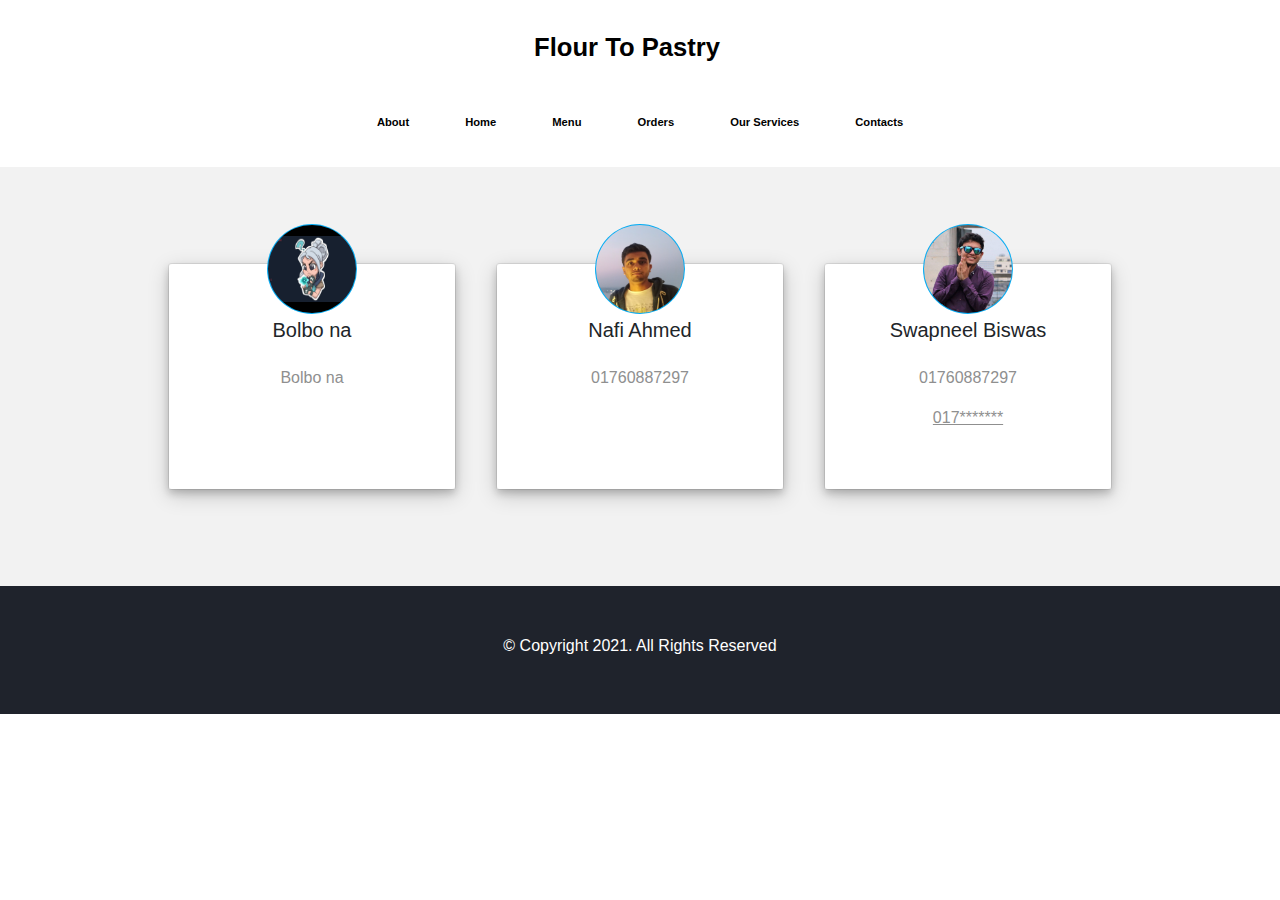
==== About.html @ 7f3519fc "Startup" ====
<!DOCTYPE html>
<html>
    
    <title>Flour To Pastry</title>

    <head>
        <!-- Required meta tags -->
        <meta charset="utf-8">
        <meta name="viewport" content="width=device-width, initial-scale=1">

        <!-- Bootstrap CSS -->
        <link href="css/bootstrap.min.css" rel="stylesheet" />
        <link rel="stylesheet" href="css/style.css" />
    </head>
    <body>
   
        <nav class="navbar navbar-expand-lg navbar-light bg-light">
            <div class="container-fluid">
                <a class="navbar-brand pageHeading" href="Home.html">Flour To Pastry</a>
            <button class="navbar-toggler" type="button" data-toggle="collapse" data-target="#navbarSupportedContent" aria-controls="navbarSupportedContent" aria-expanded="false" aria-label="Toggle navigation">
              <span class="navbar-toggler-icon"></span>
            </button>

            <div class="collapse navbar-collapse" id="navbarSupportedContent">
              <ul class="navbar-nav mr-auto">
                <li class="nav-item">
                    <a class="nav-link" href="About.html">About</a>
                  </li>
                  <li class="nav-item"> 
                    <a class="nav-link" href="Home.html">Home </a>
                  </li>
                  <li class="nav-item">
                      <a class="nav-link" href="Menu.html">Menu</a>
                  </li>
  
                  <li class="nav-item">
                      <a class="nav-link" href="Orders.html">Orders</a>
                  </li>
                  <li class="nav-item">
                      <a class="nav-link" href="Services.html">Our Services</a>
                  </li>
  
                  <li class="nav-item">
                    <a class="nav-link" href="Contacts.html">Contacts</a>
                  </li>

              </ul>
            </div>
            </div>
          </nav>
          <div  class="service_container">
            <div class="row">
              <div class="col-md-4">
                <div class="card" style="width: 18rem">
                  <div class="card-body">
                    <img class="cardCircle" src="images/Incognito.png" alt="icon1" />
                    <h5 class="card-title">Bolbo na</h5>
                    <p class="card-text">
                      Bolbo na 
                    </p>
                  </div>
                </div>
              </div>
        
              <div class="col-md-4">
                <div class="card" style="width: 18rem">
                  <div class="card-body">
                    <img class="cardCircle" src="images/Nafi.jpg" alt="icon1" />
                    <h5 class="card-title">Nafi Ahmed</h5>
                    <p class="card-text" href="">
                      01760887297
                    </p>
                  </div>
                </div>
              </div>
        
              <div class="col-md-4">
                <div class="card" style="width: 18rem">
                  <div class="card-body">
                    <img class="cardCircle" src="images/Swap.jpg" alt="icon1" />
                    <h5 class="card-title">Swapneel Biswas</h5>
                    <p class="card-text" href="">
                        01760887297
                      </p>
                      <a class="card-text" href="">017*******</a>
                  </div>
                </div>
              </div>
            </div>
          </div>
          <footer>
            <p>&copy; Copyright 2021. All Rights Reserved</p>
          </footer>
        
          <script src="js/bootstrap.bundle.min.js"></script>
            </body>
        </html>
---- css/style.css ----
body{
    background-color: #ffffff;
    font-family: 'Segoe UI symbol', Tahoma, Geneva, Verdana, sans-serif;
}
.navbar {
  background-color: white !important;
}
.nav-link {
  font-weight: bold;
  font-size: .7rem;
  color: black !important;
}
.nav-item {
  padding: 20px;
  text-align: center;
}
.nav-link:hover {
  color: rgb(0, 102, 255) !important;
}

@media screen and (min-width: 992px) {
  .container-fluid {
    flex-direction: column;
  }
}
.pageHeading {
  padding-left: 30px;
  padding: 20px;
  font-weight: bold;
  font-size: 1.6rem;
  color: black !important;
}

.picBanner{
    height: 500px;
    width: 100%;
}
.slider {
    position: relative;
    text-align: center;
    color: white;
  }
  .carousel-item {
    max-height: 450px;
  }
  .carousel-caption {
    margin-bottom: 11%;
  }
  .carousel-caption > h1 {
    font-size: 4rem;
  }
  .carousel-caption > h3 {
    font-size: 2rem;
  }
  
  .contact_container {
    margin-left: 0;
    margin-right: 0;
    background-color: rgba(15,15,15,255);
    display: flex;
    justify-content: center;
  }
  
  .contact > a {
    text-decoration: none;
    color: white;
    font-size: 1.2rem;
    text-align: center;
  }
  .contact > p {
    text-transform: uppercase;
    color: rgba(121,165,182,255);
    font-weight: 500;
    text-align: center;
    font-size: 1rem;
  }
  .contact_container .col-md-4 {
    width: auto;
    margin-top: 3rem;
    margin-bottom: 3rem;
    margin-left: 40px;
    margin-right: 40px;
    padding-left: 20px;
    padding-right: 20px;
  }
  .service_container .col-md-4 {
    width: auto;
    margin-top: 3rem;
    margin-bottom: 3rem;
    margin-left: auto;
    margin-right: auto;
    padding-left: 20px;
    padding-right: 20px;
  }
  .cardCircle {
    width: 90px;
    height: 90px;
    border-radius: 50%;
    background: #06acf3;
    position: absolute;
    top: -2.5rem;
    left: 50%;
    transform: translateX(-50%);
    padding: 1px;
  }
  
  .service_container {
    background-color: #f2f2f2;
    padding-top: 3rem;
    padding-bottom: 3rem;
    margin-left: 0;
    margin-right: 0;
    display: flex;
    justify-content: center;
  }
  
  .service_container .card-body {
    min-height: 225px;
    position: relative;
    padding: 30px 15px 15px 15px;
    text-align: center;
    box-shadow: 0 4px 8px 0 rgb(0 0 0 / 20%), 0 6px 20px 0 rgb(0 0 0 / 19%);
  }
  .service_container .card-title {
    margin-top: 1.5rem;
    margin-bottom: 1.5rem;
  }
  .service_container .card-text {
    max-width: 200px;
    color: #8f8f8f;
    text-align: center;
    margin-left: auto;
    margin-right: auto;
  }
  .aboutus_container {
    padding: 0 8rem 3rem 8rem;
    background-color: #55bce7;
    display: flex;
    justify-content: center;
  }
  .aboutus_container .col-md-4 {
    width: auto;
    margin-top: 3rem;
    margin-left: auto;
    margin-right: auto;
  }
  .aboutus_container .card {
    width: 18rem;
    text-align: center;
    background-color: transparent;
    border-color: #e4ffff;
    border-width: 3px;
  }
  .aboutus_container .card-title {
    margin-top: 1rem;
    margin-bottom: 0.9rem;
    font-size: 1.3rem;
    font-weight: 800;
    color: white;
  }
  .aboutus_container .card-text {
    max-width: 20rem;
    text-align: center;
    margin-left: auto;
    margin-right: auto;
    font-size: 1rem;
    color: white;
  }
  .aboutus_container img {
    width: 100%;
  }
  .aboutus_container .card-body {
    min-height: 16.4rem;
    padding: 30px 15px 15px 15px;
  }
  
  .our_text {
    margin-top: 5rem;
    color: #7a7a7a;
    text-align: center;
    font-size: 1rem;
    font-weight: 500;
    margin-bottom: 0;
    padding-bottom: 0;
  }
  .blog_post_heading {
    margin: 0;
    padding: 0;
    font-size: 2rem;
    text-align: center;
    font-weight: 700;
    font-family: sans-serif;
  }
  .blog_post_container {
    padding: 0 5rem 3rem 5rem;
    margin-left: 0;
    margin-right: 0;
    display: flex;
    justify-content: center;
  }
  .blog_post_container .col-md-4{
    margin-top: 3rem;
    margin-bottom: 3rem;
    padding-left: 20px;
    padding-right: 20px;
  }
  .blog_post_container .card{
    min-width: 19rem;
  }
  .blog_post_container .card-body {
    min-height: 225px;
    padding: 30px 15px 15px 15px;
    box-shadow: 0 4px 8px 0 rgb(0 0 0 / 20%), 0 6px 20px 0 rgb(0 0 0 / 19%);
  }
  .blog_post_container .card-title {
    padding: 15px 0 7px 0;
    text-align: center;
  }
  .blog_post_container .card-text {
    margin-bottom: 3rem;
    text-align: center;
    color: #9d9d9d;
  }
  .blog_post_card_icon{
    width: 20px;
    height: 20px;
  }
  .icon_container{
    display: flex;
    flex-direction: column;
    justify-content: center;
  }
  .icon_container p{
    margin-top: 4px;
    margin-bottom: 4px;
  }
  .blog_post_container .col-sm{
    padding: 0;
    text-align: center;
    font-size: 0.8rem;
  }
  footer {
    padding: 3rem 0 2.5rem 0;
    background-color: #1f232c;
  }
  footer p {
    color: white;
    text-align: center;
  }
  .black {
    
    float: left;
    
  }
  .nav-item {
    text-align: center;
  }

  .pageHeading {
    padding-left: 10px;
    font-weight: bold;
    font-size: 1.6rem;
    color: black !important;
  }
  .headText{
    text-size-adjust: 25;
  }
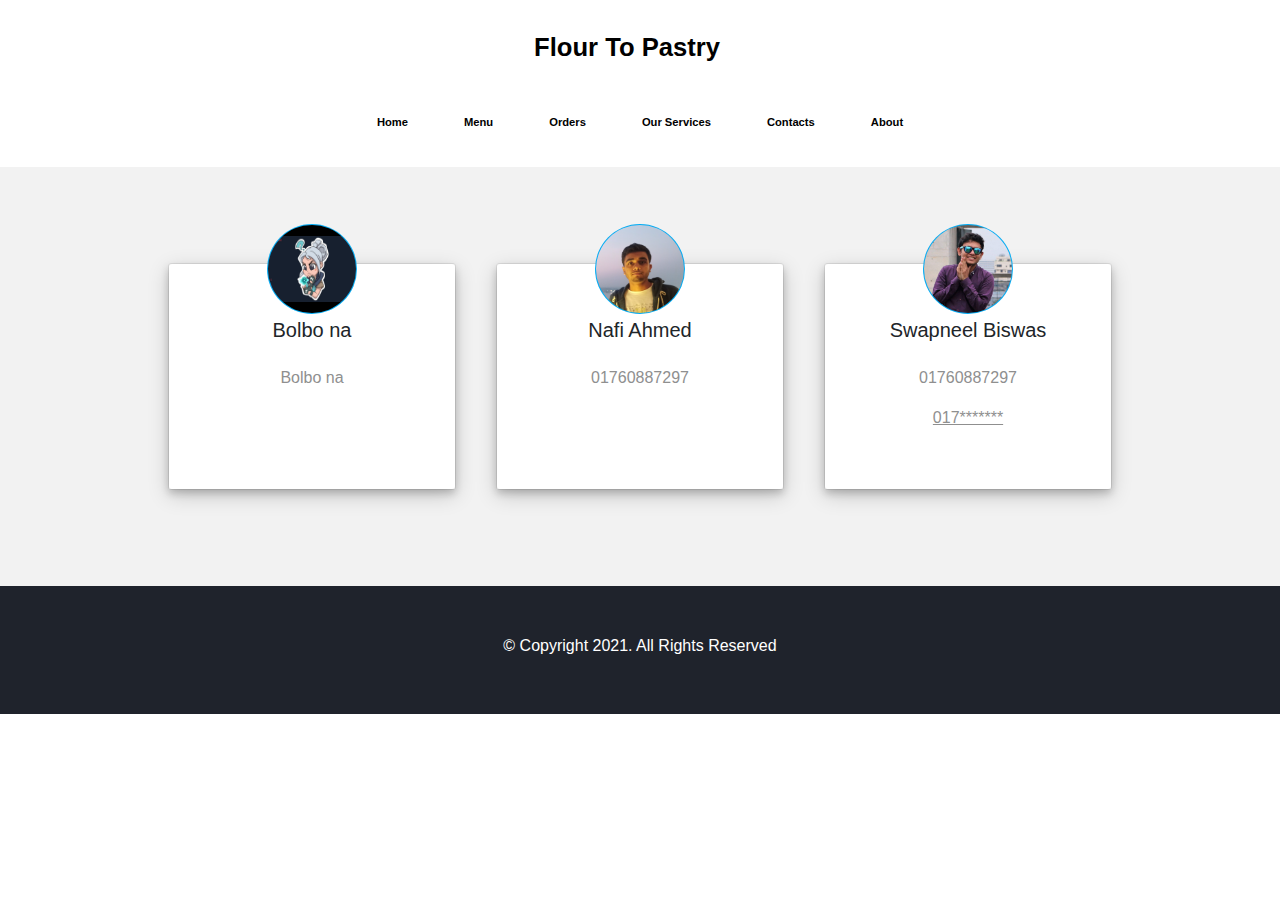
==== commit 8c2e76d5: "testing video" ====
--- a/About.html
+++ b/About.html
@@ -23,26 +23,27 @@
 
             <div class="collapse navbar-collapse" id="navbarSupportedContent">
               <ul class="navbar-nav mr-auto">
+                <li class="nav-item"> 
+                  <a class="nav-link" href="Home.html">Home </a>
+                </li>
                 <li class="nav-item">
-                    <a class="nav-link" href="About.html">About</a>
-                  </li>
-                  <li class="nav-item"> 
-                    <a class="nav-link" href="Home.html">Home </a>
-                  </li>
-                  <li class="nav-item">
-                      <a class="nav-link" href="Menu.html">Menu</a>
-                  </li>
-  
-                  <li class="nav-item">
-                      <a class="nav-link" href="Orders.html">Orders</a>
-                  </li>
-                  <li class="nav-item">
-                      <a class="nav-link" href="Services.html">Our Services</a>
-                  </li>
-  
-                  <li class="nav-item">
-                    <a class="nav-link" href="Contacts.html">Contacts</a>
-                  </li>
+                    <a class="nav-link" href="Menu.html">Menu</a>
+                </li>
+
+                <li class="nav-item">
+                    <a class="nav-link" href="Orders.html">Orders</a>
+                </li>
+                <li class="nav-item">
+                    <a class="nav-link" href="Services.html">Our Services</a>
+                </li>
+
+                <li class="nav-item">
+                  <a class="nav-link" href="Contacts.html">Contacts</a>
+                </li>
+
+                <li class="nav-item">
+                  <a class="nav-link" href="About.html">About</a>
+                </li>
 
               </ul>
             </div>
@@ -81,8 +82,8 @@
                     <h5 class="card-title">Swapneel Biswas</h5>
                     <p class="card-text" href="">
                         01760887297
-                      </p>
-                      <a class="card-text" href="">017*******</a>
+                    </p>
+                    <a class="card-text" href="tel:+8801760887297">017*******</a>
                   </div>
                 </div>
               </div>
--- a/css/style.css
+++ b/css/style.css
@@ -31,17 +31,14 @@
   color: black !important;
 }
 
-.picBanner{
-    height: 500px;
-    width: 100%;
-}
+
 .slider {
     position: relative;
     text-align: center;
     color: white;
   }
   .carousel-item {
-    max-height: 450px;
+    max-height: auto;
   }
   .carousel-caption {
     margin-bottom: 11%;
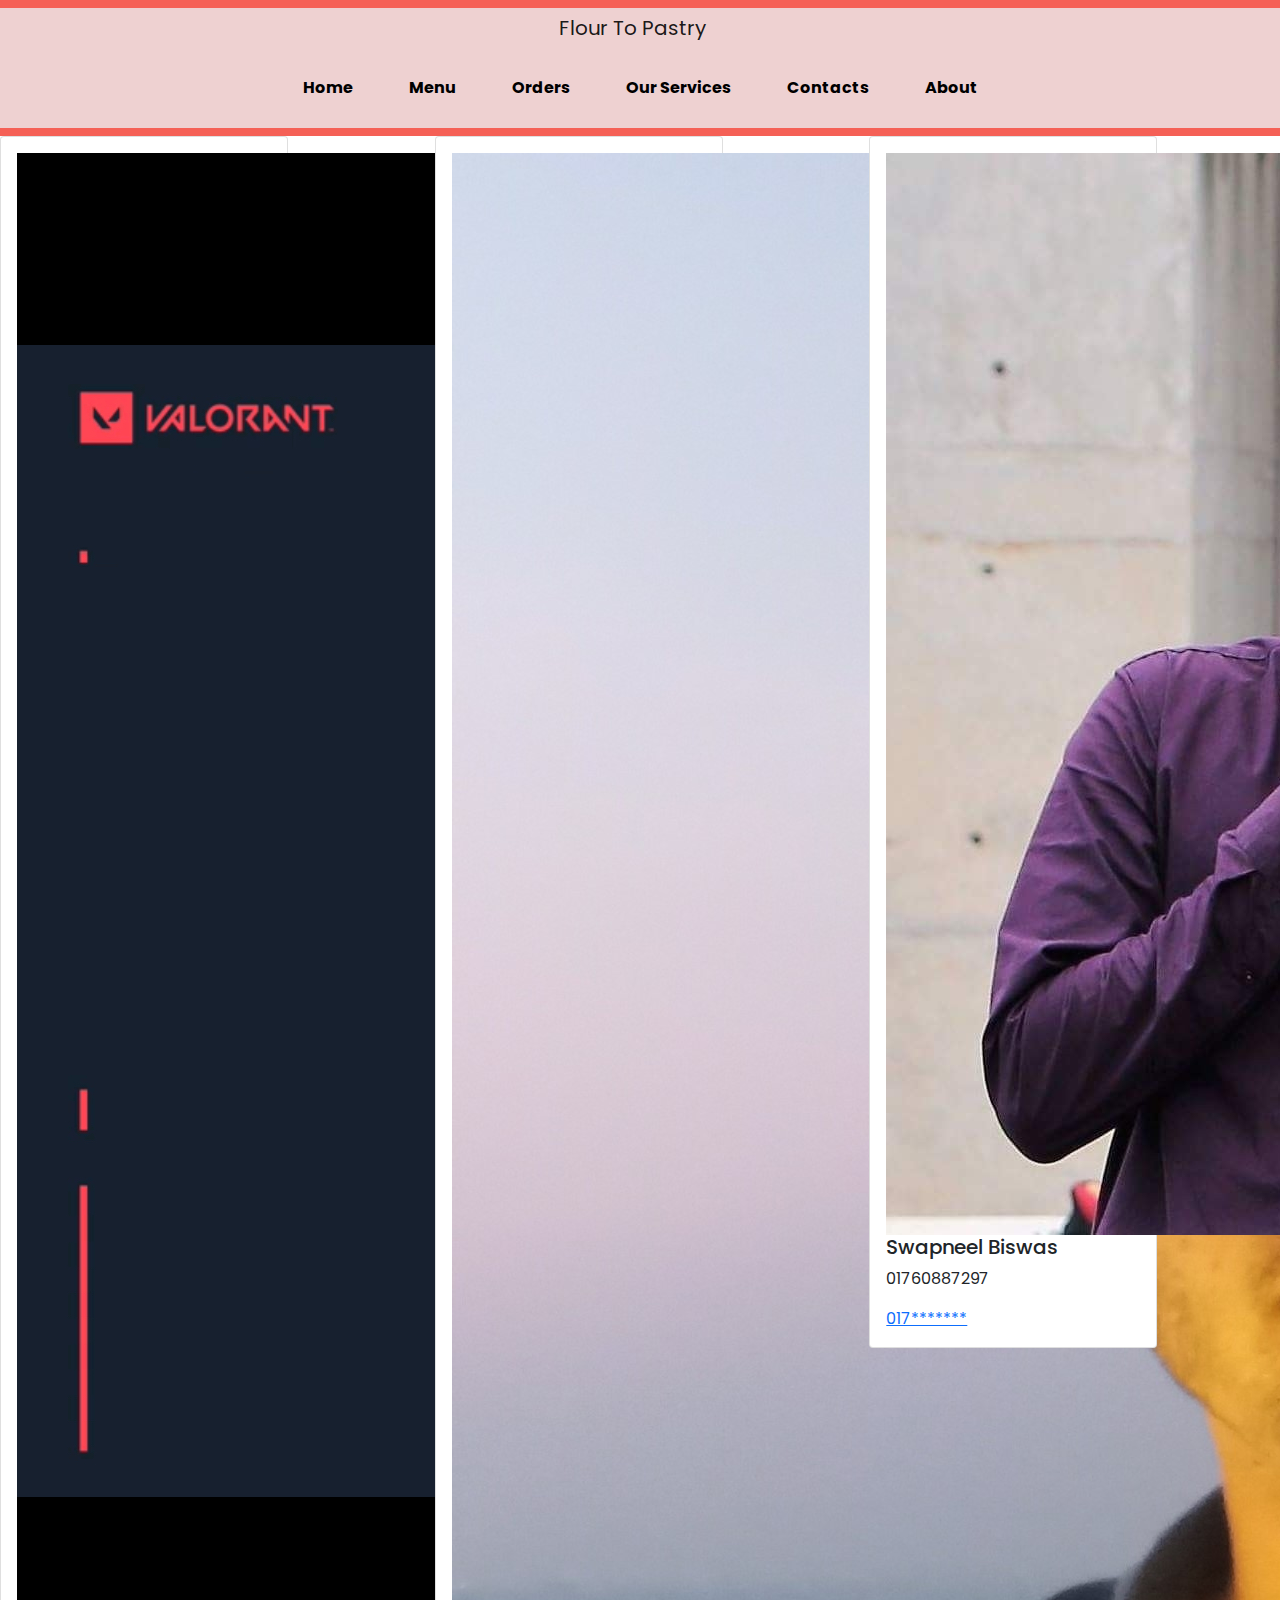
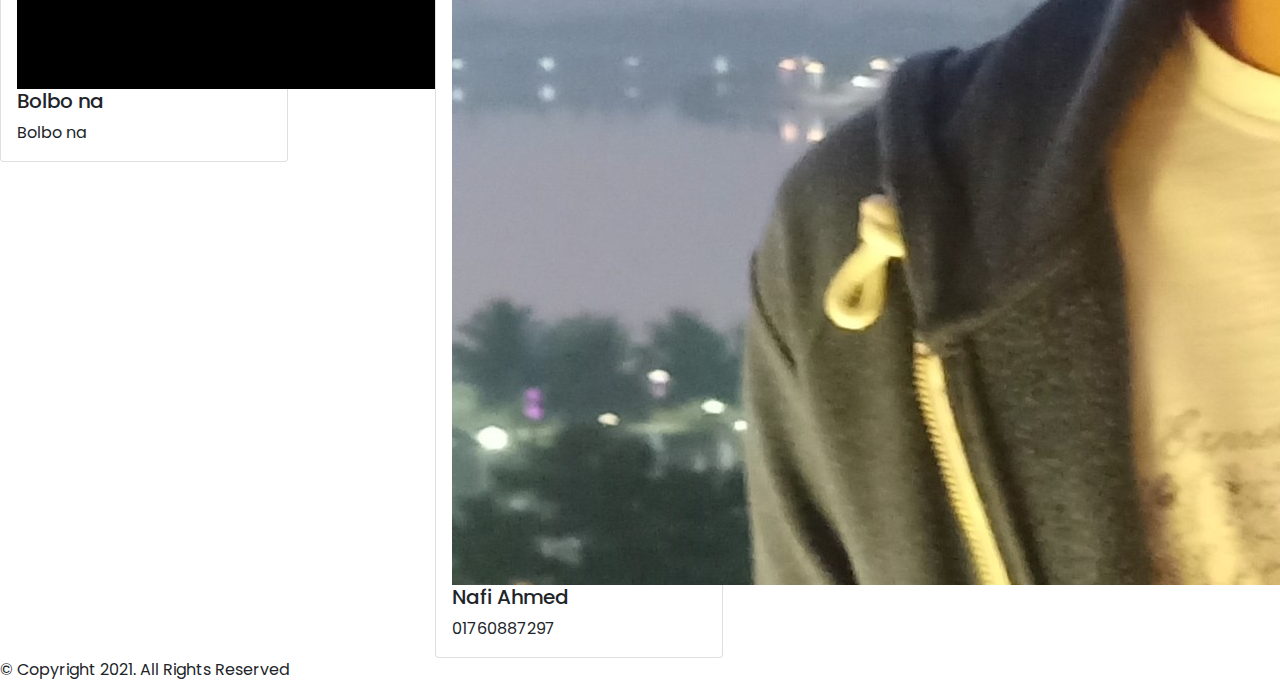
==== commit dada0644: "Halka edit" ====
--- a/About.html
+++ b/About.html
@@ -14,16 +14,16 @@
     </head>
     <body>
    
-        <nav class="navbar navbar-expand-lg navbar-light bg-light">
-            <div class="container-fluid">
-                <a class="navbar-brand pageHeading" href="Home.html">Flour To Pastry</a>
-            <button class="navbar-toggler" type="button" data-toggle="collapse" data-target="#navbarSupportedContent" aria-controls="navbarSupportedContent" aria-expanded="false" aria-label="Toggle navigation">
-              <span class="navbar-toggler-icon"></span>
-            </button>
+      <nav class="navbar navbar-expand-lg navbar-light bg-light">
+        <div class="container-fluid">
+            <a class="navbar-brand pageHeading" href="Home.html">Flour To Pastry</a>
+        <button class="navbar-toggler" type="button" data-toggle="collapse" data-target="#navbarSupportedContent" aria-controls="navbarSupportedContent" aria-expanded="false" aria-label="Toggle navigation">
+          <span class="navbar-toggler-icon"></span>
+        </button>
 
-            <div class="collapse navbar-collapse" id="navbarSupportedContent">
-              <ul class="navbar-nav mr-auto">
-                <li class="nav-item"> 
+        <div class="collapse navbar-collapse" id="navbarSupportedContent">
+          <ul class="navbar-nav me-auto mb-2 mb-lg-0"> 
+             <li class="nav-item"> 
                   <a class="nav-link" href="Home.html">Home </a>
                 </li>
                 <li class="nav-item">
--- a/css/style.css
+++ b/css/style.css
@@ -1,264 +1,300 @@
-body{
-    background-color: #ffffff;
-    font-family: 'Segoe UI symbol', Tahoma, Geneva, Verdana, sans-serif;
-}
+@import url('https://fonts.googleapis.com/css?family=Poppins:200,300,400,500,600,700,800,900&display=swap');
+*
+
+{
+  margin:0;
+  padding: 0;
+  box-sizing: border-box;
+  font-family: 'Poppins', sans-serif;
+}
+html {
+    scroll-behavior: smooth;
+  }
+section
+{
+    position: relative;
+    width: 100%;
+    min-height: 100vh;
+    padding: 100px;
+    display: flex;
+    justify-content: space-between;
+    align-items: center;
+    background: #fff;
+}
+header
+{
+    position: absolute;
+    top: 0;
+    left: 0;
+    width: 100%;
+    padding: 20px 100px;
+    display: flex;
+    justify-content: space-between;
+    align-items: center;
+}
+header .logo
+{
+    position: relative;
+    max-width: 80px;
+}
+header ul
+{
+    position: relative;
+    display: flex;
+}
+header ul li
+{
+    list-style: none;
+}
+header ul li a
+{
+    display: inline-block;
+    color: #333;
+    font-weight: 400;
+    margin-left: 40px;
+    text-decoration: none;
+}
+.content
+{
+    position: relative;
+    width: 100%;
+    display: flex;
+    justify-content: space-between;
+    align-items: center;
+}
+.content .textBox
+{
+    position: relative;
+    max-width: 600px;
+}
+.content .textBox h2
+{
+    color: #333;
+    font-size: 4em;
+    line-height: 1.4em;
+    font-weight: 500;
+}
+.content .textBox h2 span
+{
+    color: #bd2f47;
+    font-size: 1.2em;
+    font-family: 900;
+}
+.content .textBox p
+{
+    color: #333;
+}
+.content .textBox a
+{
+    display: inline-block;
+    margin-top: 20px;
+    padding: 8px 20px;
+    background: #bd2f47;
+    color: #fff;
+    border-radius: 40px;
+    font-weight: 500;
+    letter-spacing: 1px;
+    text-decoration: none; 
+}
+.content .imgBox
+{
+    width: 600px;
+    display: flex;
+    justify-content: flex-end;
+    padding-right: 50px;
+    margin-top: 50px;
+}
+.content .imgBox img
+{
+    max-width: 340px;
+}
+.thumb
+{
+    position: absolute;
+    left:50%;
+    bottom: 20px;
+    transform: translateX(-50%);
+    display: flex;
+}
+.thumb li
+{
+    list-style: none;
+    display: inline-block;
+    margin: 0 20px;
+    cursor: pointer;
+}
+.thumb li:hover
+{
+    transform: translateY(-15px);
+}
+.thumb li img
+{
+    max-width: 60px;
+}
+.sci
+{
+    position: absolute;
+    top: 50%;
+    right: 30px;
+    transform: translateY(-50%);
+    display: flex;
+    justify-content: center;
+    align-items: center;
+    flex-direction: column;
+}
+.sci li
+{
+    list-style: none;
+}
+.sci li a
+{
+    display: inline-block;
+    margin: 5px 0;
+    transform: scale(0.6);
+    filter: invert(1);
+}
+.circle
+{
+    position: absolute;
+    top: 0;
+    left: 0;
+    width: 100%;
+    height: 100%;
+    background: #eb7495;
+    clip-path: circle(600px at right 800px);
+}
+@media (max-width: 991px)
+{
+    header
+    {
+        padding: 20px;
+    }
+    header .logo
+    {
+        max-width: 60px;
+    }
+    .toggle
+    {
+        position: relative;
+        width: 30px;
+        height: 30px;
+        cursor: pointer;
+        background: url(menu.png);
+        background-size: 30px;
+        background-position: center;
+        background-repeat: no-repeat;
+        filter: invert(1);
+        z-index: 11;
+    }
+    .toggle.active
+    {
+        position: fixed;
+        right: 20px;
+        background: url(close.png);
+        background-size: 25px;
+        background-position: center;
+        background-repeat: no-repeat;
+        filter: invert(1);
+    }
+    header ul.navigation.active
+    {
+       position: fixed;
+       top: 0;
+       left: 0;
+       width: 100%;
+       height: 100%;
+       display: flex;
+       justify-content: center;
+       align-items: center;
+       flex-direction: column;
+       background: #fff;
+       z-index: 10; 
+    }
+    header ul li a 
+    {
+       font-size: 1.5em; 
+       margin: 5px 0;
+    }
+    header ul 
+    {
+        display: none;
+    }
+    section
+    {
+        padding: 20px 20px 120px;
+    }
+    .content
+    {
+      flex-direction: column;
+      margin-top: 100px;  
+    }
+    .content .textBox h2 
+    {
+        font-size: 2.5em;
+        margin-bottom: 15px;
+    }
+    .content .textBox
+    {
+        max-width: 100%;
+    }
+    .content .imgBox
+    {
+        max-width: 100%;
+        justify-content: center;
+    }
+    .content .imgBox img 
+    {
+        max-width: 300px;
+    }
+    .thumb li img 
+    {
+        max-width: 40px;
+    }
+    .circle
+    {
+        clip-path: circle(400px at center bottom);
+    }
+    .sci
+    {
+        background: #eb7495;
+        right: 0;
+        width: 50px;
+        border-top-left-radius: 5px;
+        border-bottom-left-radius: 5px;
+    }
+}
+.container-fluid {
+    background-color: rgb(238, 209, 209);
+  }
 .navbar {
-  background-color: white !important;
-}
-.nav-link {
-  font-weight: bold;
-  font-size: .7rem;
-  color: black !important;
-}
-.nav-item {
-  padding: 20px;
-  text-align: center;
-}
-.nav-link:hover {
-  color: rgb(0, 102, 255) !important;
-}
-
-@media screen and (min-width: 992px) {
-  .container-fluid {
-    flex-direction: column;
-  }
-}
-.pageHeading {
-  padding-left: 30px;
-  padding: 20px;
-  font-weight: bold;
-  font-size: 1.6rem;
-  color: black !important;
-}
-
-
-.slider {
-    position: relative;
+    background-color: #f56056 !important;
+  }
+  .nav-link{
+    font-weight: bold;
+    font-size: 1rem;
+    color: black !important;
+  }
+  .nav-item{
+    padding: 20px;
     text-align: center;
-    color: white;
-  }
-  .carousel-item {
-    max-height: auto;
-  }
-  .carousel-caption {
-    margin-bottom: 11%;
-  }
-  .carousel-caption > h1 {
-    font-size: 4rem;
-  }
-  .carousel-caption > h3 {
-    font-size: 2rem;
-  }
-  
-  .contact_container {
-    margin-left: 0;
-    margin-right: 0;
-    background-color: rgba(15,15,15,255);
-    display: flex;
-    justify-content: center;
-  }
-  
-  .contact > a {
-    text-decoration: none;
-    color: white;
-    font-size: 1.2rem;
-    text-align: center;
-  }
-  .contact > p {
-    text-transform: uppercase;
-    color: rgba(121,165,182,255);
-    font-weight: 500;
-    text-align: center;
-    font-size: 1rem;
-  }
-  .contact_container .col-md-4 {
-    width: auto;
-    margin-top: 3rem;
-    margin-bottom: 3rem;
-    margin-left: 40px;
-    margin-right: 40px;
-    padding-left: 20px;
-    padding-right: 20px;
-  }
-  .service_container .col-md-4 {
-    width: auto;
-    margin-top: 3rem;
-    margin-bottom: 3rem;
-    margin-left: auto;
-    margin-right: auto;
-    padding-left: 20px;
-    padding-right: 20px;
-  }
-  .cardCircle {
-    width: 90px;
-    height: 90px;
-    border-radius: 50%;
-    background: #06acf3;
-    position: absolute;
-    top: -2.5rem;
-    left: 50%;
-    transform: translateX(-50%);
-    padding: 1px;
-  }
-  
-  .service_container {
-    background-color: #f2f2f2;
-    padding-top: 3rem;
-    padding-bottom: 3rem;
-    margin-left: 0;
-    margin-right: 0;
-    display: flex;
-    justify-content: center;
-  }
-  
-  .service_container .card-body {
-    min-height: 225px;
-    position: relative;
-    padding: 30px 15px 15px 15px;
-    text-align: center;
-    box-shadow: 0 4px 8px 0 rgb(0 0 0 / 20%), 0 6px 20px 0 rgb(0 0 0 / 19%);
-  }
-  .service_container .card-title {
-    margin-top: 1.5rem;
-    margin-bottom: 1.5rem;
-  }
-  .service_container .card-text {
-    max-width: 200px;
-    color: #8f8f8f;
-    text-align: center;
-    margin-left: auto;
-    margin-right: auto;
-  }
-  .aboutus_container {
-    padding: 0 8rem 3rem 8rem;
-    background-color: #55bce7;
-    display: flex;
-    justify-content: center;
-  }
-  .aboutus_container .col-md-4 {
-    width: auto;
-    margin-top: 3rem;
-    margin-left: auto;
-    margin-right: auto;
-  }
-  .aboutus_container .card {
-    width: 18rem;
-    text-align: center;
-    background-color: transparent;
-    border-color: #e4ffff;
-    border-width: 3px;
-  }
-  .aboutus_container .card-title {
-    margin-top: 1rem;
-    margin-bottom: 0.9rem;
-    font-size: 1.3rem;
-    font-weight: 800;
-    color: white;
-  }
-  .aboutus_container .card-text {
-    max-width: 20rem;
-    text-align: center;
-    margin-left: auto;
-    margin-right: auto;
-    font-size: 1rem;
-    color: white;
-  }
-  .aboutus_container img {
-    width: 100%;
-  }
-  .aboutus_container .card-body {
-    min-height: 16.4rem;
-    padding: 30px 15px 15px 15px;
-  }
-  
-  .our_text {
-    margin-top: 5rem;
-    color: #7a7a7a;
-    text-align: center;
-    font-size: 1rem;
-    font-weight: 500;
-    margin-bottom: 0;
-    padding-bottom: 0;
-  }
-  .blog_post_heading {
-    margin: 0;
-    padding: 0;
-    font-size: 2rem;
-    text-align: center;
-    font-weight: 700;
-    font-family: sans-serif;
-  }
-  .blog_post_container {
-    padding: 0 5rem 3rem 5rem;
-    margin-left: 0;
-    margin-right: 0;
-    display: flex;
-    justify-content: center;
-  }
-  .blog_post_container .col-md-4{
-    margin-top: 3rem;
-    margin-bottom: 3rem;
-    padding-left: 20px;
-    padding-right: 20px;
-  }
-  .blog_post_container .card{
-    min-width: 19rem;
-  }
-  .blog_post_container .card-body {
-    min-height: 225px;
-    padding: 30px 15px 15px 15px;
-    box-shadow: 0 4px 8px 0 rgb(0 0 0 / 20%), 0 6px 20px 0 rgb(0 0 0 / 19%);
-  }
-  .blog_post_container .card-title {
-    padding: 15px 0 7px 0;
-    text-align: center;
-  }
-  .blog_post_container .card-text {
-    margin-bottom: 3rem;
-    text-align: center;
-    color: #9d9d9d;
-  }
-  .blog_post_card_icon{
-    width: 20px;
-    height: 20px;
-  }
-  .icon_container{
-    display: flex;
-    flex-direction: column;
-    justify-content: center;
-  }
-  .icon_container p{
-    margin-top: 4px;
-    margin-bottom: 4px;
-  }
-  .blog_post_container .col-sm{
-    padding: 0;
-    text-align: center;
-    font-size: 0.8rem;
-  }
-  footer {
-    padding: 3rem 0 2.5rem 0;
-    background-color: #1f232c;
-  }
-  footer p {
-    color: white;
-    text-align: center;
-  }
-  .black {
+  }
+  .nav-link:hover {
+    color: rgb(0, 102, 255) !important;
+  }
+  .nav-logo{
+    align-self: left;
+    max-width: 25px;
+  }
+  .nav-logo img{
+    max-width: 250px;
+    height: auto;
+  }
+  .navbar-brand page-heading{
     
-    float: left;
-    
-  }
-  .nav-item {
-    text-align: center;
-  }
-
-  .pageHeading {
-    padding-left: 10px;
-    font-weight: bold;
-    font-size: 1.6rem;
-    color: black !important;
-  }
-  .headText{
-    text-size-adjust: 25;
+    align-self: left;
+  }
+  @media screen and (min-width: 992px) {
+    .container-fluid {
+      flex-direction: column;
+    }
   }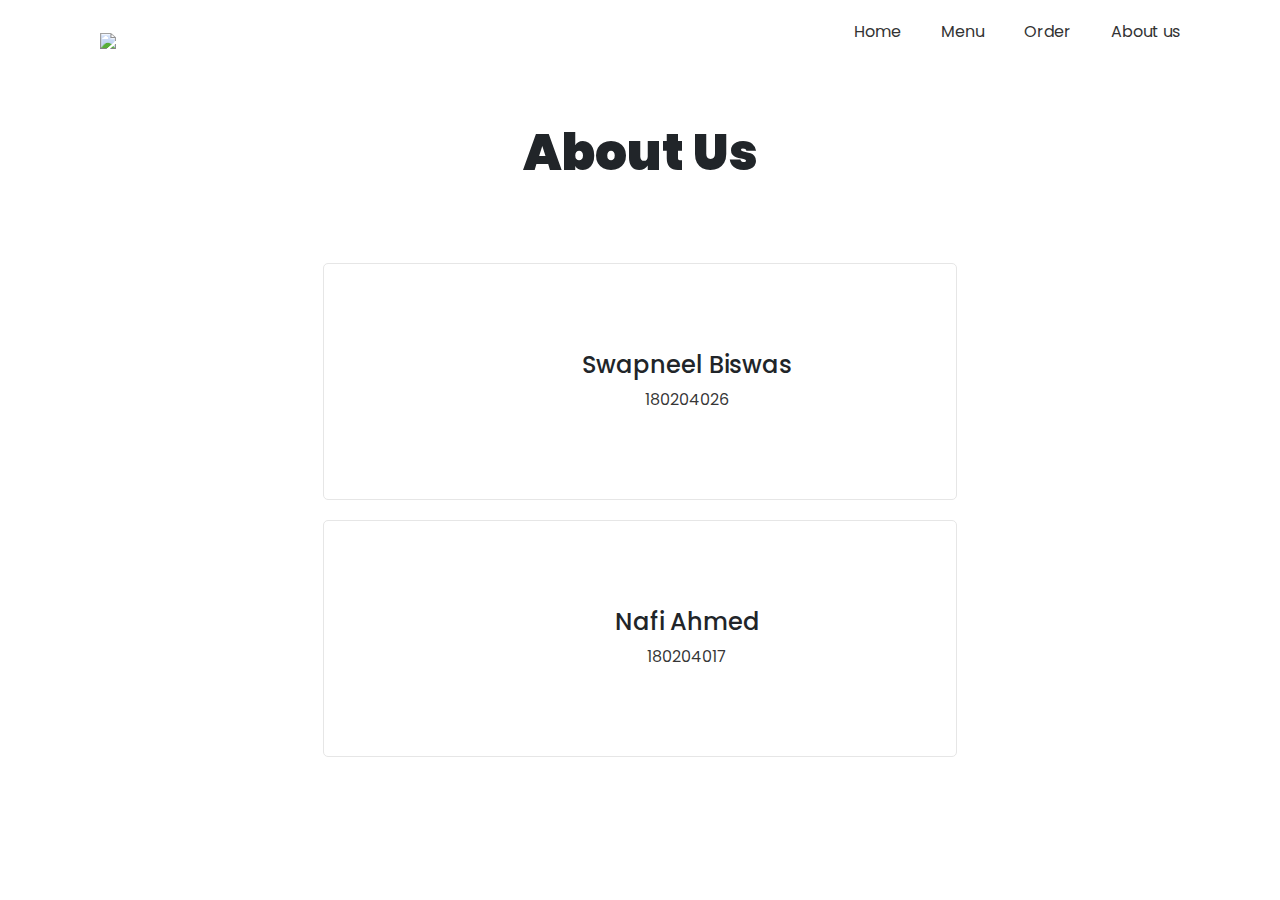
==== commit b7c00037: "Design" ====
--- a/About.html
+++ b/About.html
@@ -3,96 +3,78 @@
     
     <title>Flour To Pastry</title>
 
-    <head>
-        <!-- Required meta tags -->
-        <meta charset="utf-8">
-        <meta name="viewport" content="width=device-width, initial-scale=1">
+    <section>
+      <head>
+          <!-- Required meta tags -->
+          <meta charset="utf-8">
+          <meta name="viewport" content="width=device-width, initial-scale=1">
+  
+          <!-- Bootstrap CSS -->
+          <link href="css/bootstrap.min.css" rel="stylesheet" />
+          <link rel="stylesheet" href="css/about.css" />
+      </head>
+      <body>
+        <header>
+              <a href="#" class="logo"><img src = "images/logo.png"></a>
+              <div class="toggle" onclick="toggleMenu();"></div>
+              <ul class="navigation">
+                  <li><a href="Home.html">Home</a></li>
+                  <li><a href="Menu.html">Menu</a></li>
+                  <li><a href="Orders.html">Order</a></li>
+                  <li><a href="About.html">About us</a></li>
+              </ul>
+          </header>
+      
+  
+  
+      
+          <div class="container-fluid px-4">
+              <div class="row justify-content-center mb-5 pb-2">
+                  <div class="col-md-7 text-center heading-section ftco-animate">
+          
+                      <h2 class="mb-4">About Us</h2>
+                  </div>
+              </div>
+  
+              <div class="row">
+                  
+                      
+                      <div class="menus d-flex ftco-animate">
+                          <div class="menu-img img" style="background-image: url(images/twitter.png);"></div>
+                          <div class="text">
+                              <div class="d-flex">
+                                  <div class="one-half">
+                                      <h3>Swapneel Biswas</h3>
+                                      <p>180204026</p>
+                                  </div>
+                                  
+                              </div>
+                              
+                          </div>
+                      </div>
+                      <div class="menus d-flex ftco-animate">
+                          <div class="menu-img img" style="background-image: url(images/twitter.png);"></div>
+                          <div class="text">
+                              <div class="d-flex">
+                                  <div class="one-half">
+                                      <h3>Nafi Ahmed</h3>
+                                      <p>180204017 </p>
+                                     
+                                  </div>
+                                  
+                              </div>
+                              
+                          </div>
+                      </div>
+                      
+                  
+                  
+                  
+              </div>
+          </div>
+      
+  </section>
 
-        <!-- Bootstrap CSS -->
-        <link href="css/bootstrap.min.css" rel="stylesheet" />
-        <link rel="stylesheet" href="css/style.css" />
-    </head>
-    <body>
-   
-      <nav class="navbar navbar-expand-lg navbar-light bg-light">
-        <div class="container-fluid">
-            <a class="navbar-brand pageHeading" href="Home.html">Flour To Pastry</a>
-        <button class="navbar-toggler" type="button" data-toggle="collapse" data-target="#navbarSupportedContent" aria-controls="navbarSupportedContent" aria-expanded="false" aria-label="Toggle navigation">
-          <span class="navbar-toggler-icon"></span>
-        </button>
-
-        <div class="collapse navbar-collapse" id="navbarSupportedContent">
-          <ul class="navbar-nav me-auto mb-2 mb-lg-0"> 
-             <li class="nav-item"> 
-                  <a class="nav-link" href="Home.html">Home </a>
-                </li>
-                <li class="nav-item">
-                    <a class="nav-link" href="Menu.html">Menu</a>
-                </li>
-
-                <li class="nav-item">
-                    <a class="nav-link" href="Orders.html">Orders</a>
-                </li>
-                <li class="nav-item">
-                    <a class="nav-link" href="Services.html">Our Services</a>
-                </li>
-
-                <li class="nav-item">
-                  <a class="nav-link" href="Contacts.html">Contacts</a>
-                </li>
-
-                <li class="nav-item">
-                  <a class="nav-link" href="About.html">About</a>
-                </li>
-
-              </ul>
-            </div>
-            </div>
-          </nav>
-          <div  class="service_container">
-            <div class="row">
-              <div class="col-md-4">
-                <div class="card" style="width: 18rem">
-                  <div class="card-body">
-                    <img class="cardCircle" src="images/Incognito.png" alt="icon1" />
-                    <h5 class="card-title">Bolbo na</h5>
-                    <p class="card-text">
-                      Bolbo na 
-                    </p>
-                  </div>
-                </div>
-              </div>
-        
-              <div class="col-md-4">
-                <div class="card" style="width: 18rem">
-                  <div class="card-body">
-                    <img class="cardCircle" src="images/Nafi.jpg" alt="icon1" />
-                    <h5 class="card-title">Nafi Ahmed</h5>
-                    <p class="card-text" href="">
-                      01760887297
-                    </p>
-                  </div>
-                </div>
-              </div>
-        
-              <div class="col-md-4">
-                <div class="card" style="width: 18rem">
-                  <div class="card-body">
-                    <img class="cardCircle" src="images/Swap.jpg" alt="icon1" />
-                    <h5 class="card-title">Swapneel Biswas</h5>
-                    <p class="card-text" href="">
-                        01760887297
-                    </p>
-                    <a class="card-text" href="tel:+8801760887297">017*******</a>
-                  </div>
-                </div>
-              </div>
-            </div>
-          </div>
-          <footer>
-            <p>&copy; Copyright 2021. All Rights Reserved</p>
-          </footer>
-        
-          <script src="js/bootstrap.bundle.min.js"></script>
-            </body>
-        </html>+  <script src="js/bootstrap.bundle.min.js"></script>
+</body>
+</html>--- a/css/about.css
+++ b/css/about.css
@@ -0,0 +1,175 @@
+@import url('https://fonts.googleapis.com/css?family=Poppins:200,300,400,500,600,700,800,900&display=swap');
+*
+
+{
+  margin:0;
+  padding: 0;
+  box-sizing: border-box;
+  font-family: 'Poppins', sans-serif;
+}
+html {
+    scroll-behavior: smooth;
+  }
+section
+{
+    position: relative;
+    width: 100%;
+    min-height: 100vh;
+    padding: 100px;
+    display: flex;
+    justify-content: space-between;
+    align-items: center;
+    background: #fff;
+}
+header
+{
+    position: absolute;
+    top: 0;
+    left: 0;
+    width: 100%;
+    padding: 20px 100px;
+    display: flex;
+    justify-content: space-between;
+    align-items: center;
+  
+}
+header .logo
+{
+    position: relative;
+    max-width: 80px;
+ 
+}
+header ul
+{
+    position: relative;
+    display: flex;
+}
+header ul li
+{
+    list-style: none;
+}
+header ul li a
+{
+    display: inline-block;
+    color: #333;
+    font-weight: 400;
+    margin-left: 40px;
+    text-decoration: none;
+}
+
+.gallery__pic img {
+    max-width: 100%;
+  }
+  
+  .bg-light {
+    background: #fafafa !important;
+  }
+  
+  
+  .heading-section {
+    position: relative;
+  }
+  
+  .heading-section .subheading {
+    position: relative;
+  
+  }
+  
+  .heading-section h2 {
+    font-size: 50px;
+    font-weight: 900;
+    line-height: 1.2;
+  }
+.menu-wrap {
+    margin-bottom: 0;
+   
+  }
+  
+  .heading-menu h3 {
+    font-size: 30px;
+    font-weight: 900;
+    margin-bottom: 1em;
+    
+  }
+
+  
+  
+  .menus {
+    width: 60%;
+    margin-bottom: 20px;
+    padding-bottom: 20px;
+    margin-left: 20%;
+    margin-right: 20%;
+    border: 1px solid #e6e6e6;
+    padding: 30px 20px;
+    border-radius: 5px;
+    transition: all 0.3s ease;
+    align-items: center;
+  }
+  
+  .menus .text {
+    width: calc(100% - 100px);
+    padding-left: 20px;
+  }
+  
+  .menus .text .one-half {
+    width: calc(100% - 80px);
+    text-align: center;
+  }
+  
+  .menus .text .one-half h3 {
+    font-size: 24px;
+    font-weight: 500;
+    
+  }
+  
+  .menus .text .one-forth {
+    width: 80px;
+    text-align: right;
+  }
+  
+  .menus .text .one-forth .price {
+    font-size: 20px;
+    color: rgba(0, 0, 0, 0.2);
+    color: #000000;
+    font-weight: 600;
+    line-height: 1.3;
+    transition: all 0.3s ease;
+    border-bottom: 2px solid #ff2377;
+  }
+  
+  .menus .text p {
+    margin-bottom: 0;
+    color: rgba(0, 0, 0, 0.8);
+  }
+  .menus .menu-img {
+    width: 175px;
+    height: 175px;
+    border-radius: 30%;
+  }
+  
+  .menus:hover {
+    border: 1px solid #ff2377;
+    background: linear-gradient(
+      235deg,
+      rgba(199, 45, 104, 0.741) 30%,
+      rgba(143, 0, 48, 0.763) 67%
+    );
+  }
+  .menus:hover .text .one-half h3{
+    color: #ffffff;
+    
+  }
+  
+  .menus:hover .text .one-half p {
+    margin-bottom: 0;
+    color: rgb(255, 255, 255);
+  }
+  .menus:hover .text .one-forth .price {
+    color: #ffffff;
+    border-bottom: 2px solid #ffffff;
+  }
+  
+  .menus:hover .text p {
+    color: rgba(0, 0, 0, 0.8);
+  }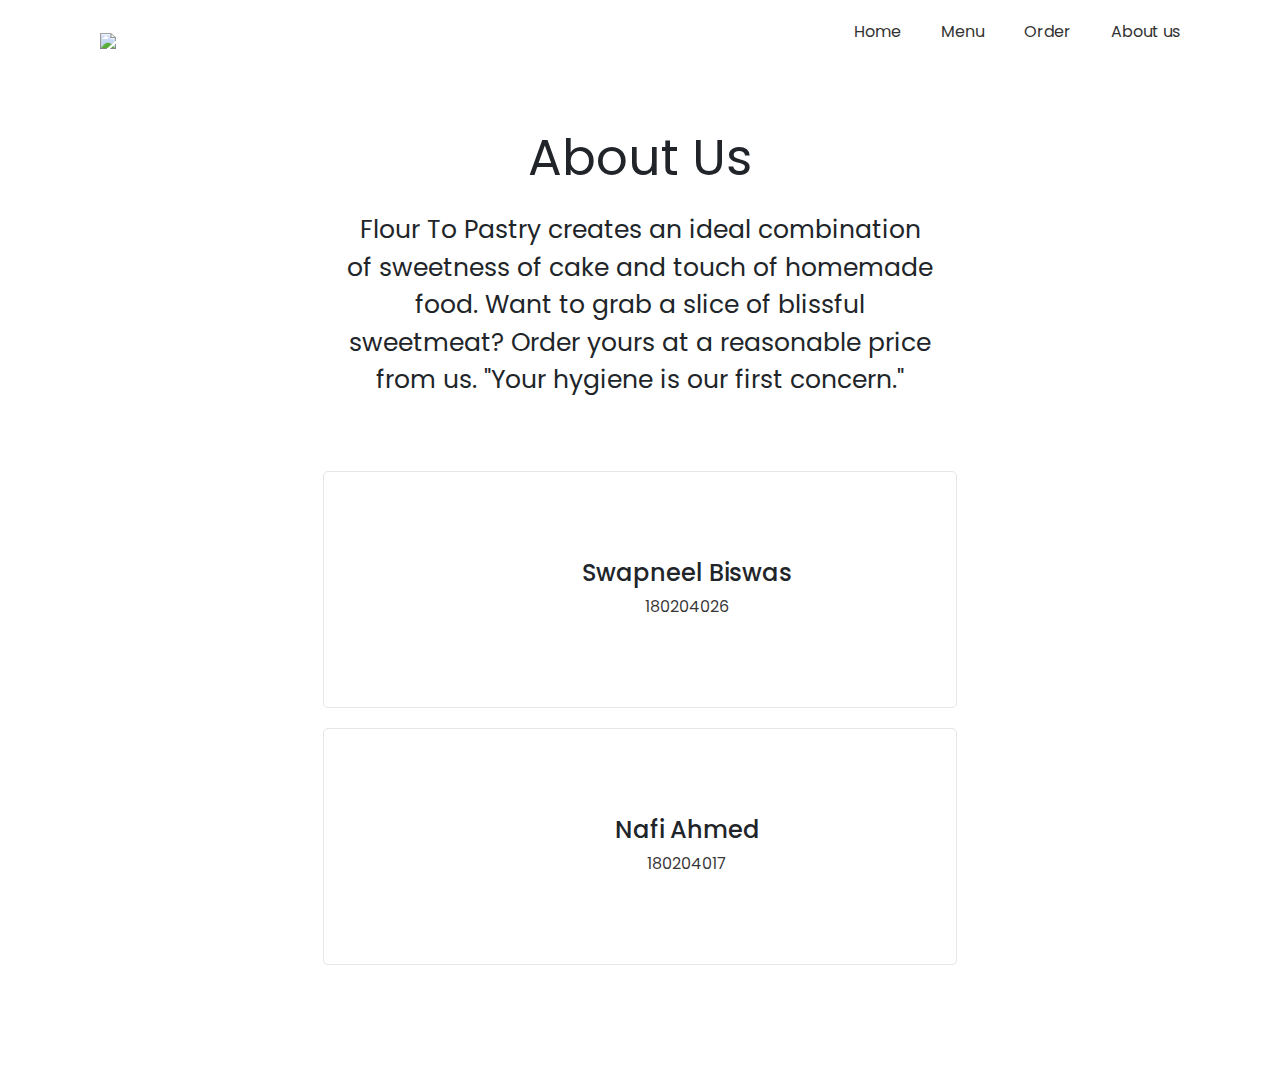
==== commit 3a26e235: "Design added" ====
--- a/About.html
+++ b/About.html
@@ -18,21 +18,30 @@
               <a href="#" class="logo"><img src = "images/logo.png"></a>
               <div class="toggle" onclick="toggleMenu();"></div>
               <ul class="navigation">
-                  <li><a href="Home.html">Home</a></li>
-                  <li><a href="Menu.html">Menu</a></li>
-                  <li><a href="Orders.html">Order</a></li>
-                  <li><a href="About.html">About us</a></li>
+                  <li class="hov"><a href="Home.html">Home</a></li>
+                  <li class="hov"><a href="Menu.html">Menu</a></li>
+                  <li class="hov"><a href="Orders.html">Order</a></li>
+                  <li class="hov"><a href="About.html">About us</a></li>
               </ul>
           </header>
       
-  
+         
   
       
           <div class="container-fluid px-4">
               <div class="row justify-content-center mb-5 pb-2">
                   <div class="col-md-7 text-center heading-section ftco-animate">
-          
-                      <h2 class="mb-4">About Us</h2>
+                      <div class="heading">
+                      <p>About Us</p>
+                    </div>
+                      
+                        <div class="des">
+                        <p>Flour To Pastry creates an ideal combination of sweetness of cake and touch of homemade food. Want to grab a slice of blissful sweetmeat?
+                            Order yours at a reasonable price from us.
+                            "Your hygiene is our first concern."
+                        </p>
+                    </div>
+                      
                   </div>
               </div>
   
@@ -76,5 +85,18 @@
   </section>
 
   <script src="js/bootstrap.bundle.min.js"></script>
+
+
+  <script type="text/javascript">
+
+    function toggleMenu(){
+        var menuToggle = document.querySelector('.toggle');
+        var navigation = document.querySelector('.navigation')
+        menuToggle.classList.toggle('active')
+        navigation.classList.toggle('active')
+    }
+
+
+</script>
 </body>
 </html>--- a/css/about.css
+++ b/css/about.css
@@ -92,8 +92,17 @@
     
   }
 
-  
-  
+  .container-fluid .des p 
+  {
+    font-size: 25px;
+  }
+  
+  .container-fluid .heading p
+  {
+    font-size: 50px;
+    margin-top: 20px;
+  }
+
   .menus {
     width: 60%;
     margin-bottom: 20px;
@@ -172,4 +181,111 @@
   
   .menus:hover .text p {
     color: rgba(0, 0, 0, 0.8);
-  }+  }
+
+
+
+  @media (max-width: 991px)
+{
+    header
+    {
+        padding: 20px;
+    }
+    header .logo
+    {
+        max-width: 60px;
+    }
+    .toggle
+    {
+        position: relative;
+        width: 30px;
+        height: 30px;
+        cursor: pointer;
+        background: url(menu.png);
+        background-size: 30px;
+        background-position: center;
+        background-repeat: no-repeat;
+        filter: invert(1);
+        z-index: 11;
+    }
+    .toggle.active
+    {
+        position: fixed;
+        right: 20px;
+        background: url(close.png);
+        background-size: 25px;
+        background-position: center;
+        background-repeat: no-repeat;
+        filter: invert(1);
+    }
+    header ul.navigation.active
+    {
+       position: fixed;
+       top: 0;
+       left: 0;
+       width: 100%;
+       height: 100%;
+       display: flex;
+       justify-content: center;
+       align-items: center;
+       flex-direction: column;
+       background: #fff;
+       z-index: 10; 
+    }
+    header ul li a 
+    {
+       font-size: 1.5em; 
+       margin: 5px 0;
+    }
+    header ul 
+    {
+        display: none;
+    }
+    section
+    {
+        padding: 20px 20px 120px;
+    }
+    .content
+    {
+      flex-direction: column;
+      margin-top: 100px;  
+    }
+    .content .textBox h2 
+    {
+        font-size: 2.5em;
+        margin-bottom: 15px;
+    }
+    .content .textBox
+    {
+        max-width: 100%;
+    }
+    .content .imgBox
+    {
+        max-width: 100%;
+        justify-content: center;
+    }
+    .content .imgBox img 
+    {
+        max-width: 300px;
+    }
+    .thumb li img 
+    {
+        max-width: 40px;
+    }
+    .circle
+    {
+        clip-path: circle(400px at center bottom);
+    }
+    .sci
+    {
+        background: #eb7495;
+        right: 0;
+        width: 50px;
+        border-top-left-radius: 5px;
+        border-bottom-left-radius: 5px;
+    }
+  }
+
+  header ul.navigation li.hov:hover{
+    font-size: 20px;  
+}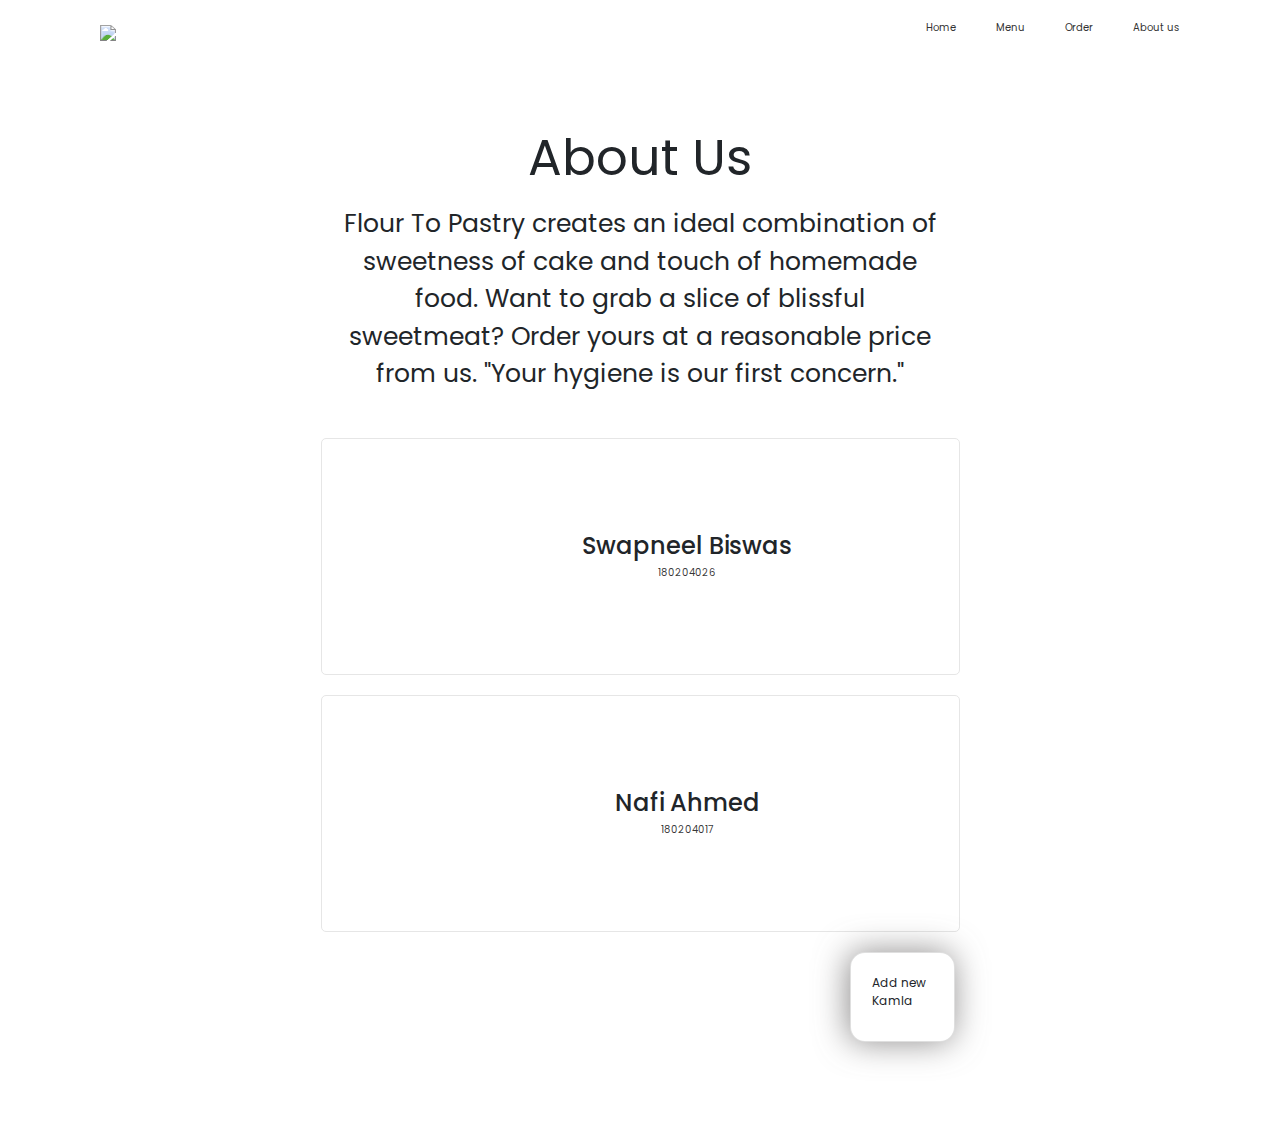
==== commit a7969bf3: "All design reponsive" ====
--- a/About.html
+++ b/About.html
@@ -1,95 +1,102 @@
 <!DOCTYPE html>
 <html>
-    
-    <title>Flour To Pastry</title>
 
-    <section>
-      <head>
-          <!-- Required meta tags -->
-          <meta charset="utf-8">
-          <meta name="viewport" content="width=device-width, initial-scale=1">
-  
-          <!-- Bootstrap CSS -->
-          <link href="css/bootstrap.min.css" rel="stylesheet" />
-          <link rel="stylesheet" href="css/about.css" />
-      </head>
-      <body>
+<title>Flour To Pastry</title>
+
+<section>
+
+    <head>
+        <!-- Required meta tags -->
+        <meta charset="utf-8">
+        <meta name="viewport" content="width=device-width, initial-scale=1">
+
+        <!-- Bootstrap CSS -->
+        <link href="css/bootstrap.min.css" rel="stylesheet" />
+        <link rel="stylesheet" href="css/about.css" />
+    </head>
+
+    <body>
         <header>
-              <a href="#" class="logo"><img src = "images/logo.png"></a>
-              <div class="toggle" onclick="toggleMenu();"></div>
-              <ul class="navigation">
-                  <li class="hov"><a href="Home.html">Home</a></li>
-                  <li class="hov"><a href="Menu.html">Menu</a></li>
-                  <li class="hov"><a href="Orders.html">Order</a></li>
-                  <li class="hov"><a href="About.html">About us</a></li>
-              </ul>
-          </header>
-      
-         
-  
-      
-          <div class="container-fluid px-4">
-              <div class="row justify-content-center mb-5 pb-2">
-                  <div class="col-md-7 text-center heading-section ftco-animate">
-                      <div class="heading">
-                      <p>About Us</p>
+            <a href="#" class="logo"><img src="images/logo.png"></a>
+            <div class="toggle" onclick="toggleMenu();"></div>
+            <ul class="navigation">
+                <li class="hov"><a href="Home.html">Home</a></li>
+                <li class="hov"><a href="Menu.html">Menu</a></li>
+                <li class="hov"><a href="Orders.html">Order</a></li>
+                <li class="hov"><a href="About.html">About us</a></li>
+            </ul>
+        </header>
+
+
+        
+
+        <div class="container-fluid px-4">
+            <div class="row justify-content-center mb-5 pb-2">
+                <div class="col-md-7 text-center heading-section ftco-animate">
+                    <div class="heading">
+                        <p>About Us</p>
                     </div>
-                      
-                        <div class="des">
-                        <p>Flour To Pastry creates an ideal combination of sweetness of cake and touch of homemade food. Want to grab a slice of blissful sweetmeat?
+
+                    <div class="des">
+                        <p>Flour To Pastry creates an ideal combination of sweetness of cake and touch of homemade food.
+                            Want to grab a slice of blissful sweetmeat?
                             Order yours at a reasonable price from us.
                             "Your hygiene is our first concern."
                         </p>
                     </div>
-                      
-                  </div>
-              </div>
-  
-              <div class="row">
-                  
-                      
-                      <div class="menus d-flex ftco-animate">
-                          <div class="menu-img img" style="background-image: url(images/twitter.png);"></div>
-                          <div class="text">
-                              <div class="d-flex">
-                                  <div class="one-half">
-                                      <h3>Swapneel Biswas</h3>
-                                      <p>180204026</p>
-                                  </div>
-                                  
-                              </div>
-                              
-                          </div>
-                      </div>
-                      <div class="menus d-flex ftco-animate">
-                          <div class="menu-img img" style="background-image: url(images/twitter.png);"></div>
-                          <div class="text">
-                              <div class="d-flex">
-                                  <div class="one-half">
-                                      <h3>Nafi Ahmed</h3>
-                                      <p>180204017 </p>
-                                     
-                                  </div>
-                                  
-                              </div>
-                              
-                          </div>
-                      </div>
-                      
-                  
-                  
-                  
-              </div>
-          </div>
-      
-  </section>
 
-  <script src="js/bootstrap.bundle.min.js"></script>
+                </div>
+            </div>
+
+            <div class="row">
 
 
-  <script type="text/javascript">
+                <div class="menus d-flex ftco-animate">
+                    <div class="menu-img img" style="background-image: url(images/twitter.png);"></div>
+                    <div class="text">
+                        <div class="d-flex">
+                            <div class="one-half">
+                                <h3>Swapneel Biswas</h3>
+                                <p>180204026</p>
+                            </div>
 
-    function toggleMenu(){
+                        </div>
+
+                    </div>
+                </div>
+                <div class="menus d-flex ftco-animate">
+                    <div class="menu-img img" style="background-image: url(images/twitter.png);"></div>
+                    <div class="text">
+                        <div class="d-flex">
+                            <div class="one-half">
+                                <h3>Nafi Ahmed</h3>
+                                <p>180204017 </p>
+
+                            </div>
+
+                        </div>
+
+                    </div>
+                </div>
+
+            </div>
+
+            <div class="card">
+                <p>Add new Kamla</p>
+            </div>
+
+        </div>
+
+
+
+</section>
+
+<script src="js/bootstrap.bundle.min.js"></script>
+
+
+<script type="text/javascript">
+
+    function toggleMenu() {
         var menuToggle = document.querySelector('.toggle');
         var navigation = document.querySelector('.navigation')
         menuToggle.classList.toggle('active')
@@ -99,4 +106,5 @@
 
 </script>
 </body>
+
 </html>--- a/css/about.css
+++ b/css/about.css
@@ -9,13 +9,14 @@
 }
 html {
     scroll-behavior: smooth;
+    font-size: 62.5%;
   }
 section
 {
     position: relative;
     width: 100%;
     min-height: 100vh;
-    padding: 100px;
+    padding: 10.0rem;
     display: flex;
     justify-content: space-between;
     align-items: center;
@@ -27,7 +28,7 @@
     top: 0;
     left: 0;
     width: 100%;
-    padding: 20px 100px;
+    padding: 2.0rem 10.0rem;
     display: flex;
     justify-content: space-between;
     align-items: center;
@@ -36,7 +37,7 @@
 header .logo
 {
     position: relative;
-    max-width: 80px;
+    max-width: 8.0rem;
  
 }
 header ul
@@ -53,7 +54,7 @@
     display: inline-block;
     color: #333;
     font-weight: 400;
-    margin-left: 40px;
+    margin-left: 4.0rem;
     text-decoration: none;
 }
 
@@ -76,7 +77,7 @@
   }
   
   .heading-section h2 {
-    font-size: 50px;
+    font-size: 5.0rem;
     font-weight: 900;
     line-height: 1.2;
   }
@@ -86,7 +87,7 @@
   }
   
   .heading-menu h3 {
-    font-size: 30px;
+    font-size: 3.0rem;
     font-weight: 900;
     margin-bottom: 1em;
     
@@ -94,57 +95,57 @@
 
   .container-fluid .des p 
   {
-    font-size: 25px;
+    font-size: 2.5rem;
   }
   
   .container-fluid .heading p
   {
-    font-size: 50px;
-    margin-top: 20px;
+    font-size: 5.0rem;
+    margin-top: 2.0rem;
   }
 
   .menus {
     width: 60%;
-    margin-bottom: 20px;
-    padding-bottom: 20px;
+    margin-bottom: 2.0rem;
+    padding-bottom: 2.0rem;
     margin-left: 20%;
     margin-right: 20%;
-    border: 1px solid #e6e6e6;
-    padding: 30px 20px;
-    border-radius: 5px;
+    border: .1rem solid #e6e6e6;
+    padding: 3.0rem 2.0rem;
+    border-radius: .5rem;
     transition: all 0.3s ease;
     align-items: center;
   }
   
   .menus .text {
-    width: calc(100% - 100px);
-    padding-left: 20px;
+    width: calc(100% - 10.0rem);
+    padding-left: 2.0rem;
   }
   
   .menus .text .one-half {
-    width: calc(100% - 80px);
+    width: calc(100% - 8.0rem);
     text-align: center;
   }
   
   .menus .text .one-half h3 {
-    font-size: 24px;
+    font-size: 2.4rem;
     font-weight: 500;
     
   }
   
   .menus .text .one-forth {
-    width: 80px;
+    width: 8.0rem;
     text-align: right;
   }
   
   .menus .text .one-forth .price {
-    font-size: 20px;
+    font-size: 2.0rem;
     color: rgba(0, 0, 0, 0.2);
     color: #000000;
     font-weight: 600;
     line-height: 1.3;
     transition: all 0.3s ease;
-    border-bottom: 2px solid #ff2377;
+    border-bottom: .2rem solid #ff2377;
   }
   
   .menus .text p {
@@ -152,13 +153,13 @@
     color: rgba(0, 0, 0, 0.8);
   }
   .menus .menu-img {
-    width: 175px;
-    height: 175px;
+    width: 17.5rem;
+    height: 17.5rem;
     border-radius: 30%;
   }
   
   .menus:hover {
-    border: 1px solid #ff2377;
+    border: .1rem solid #ff2377;
     background: linear-gradient(
       235deg,
       rgba(199, 45, 104, 0.741) 30%,
@@ -176,33 +177,46 @@
   }
   .menus:hover .text .one-forth .price {
     color: #ffffff;
-    border-bottom: 2px solid #ffffff;
+    border-bottom: .2rem solid #ffffff;
   }
   
   .menus:hover .text p {
     color: rgba(0, 0, 0, 0.8);
   }
-
-
-
+  
+  .card{
+    justify-content: center;
+    width: 10%;
+    font-size: 1.2rem;
+    border-radius: 1.5rem;
+    padding: 2%;
+    box-shadow: -.2rem 0rem 3.3rem 0rem rgba(104, 102, 102, 0.75);
+    margin-left: 70%;
+}
+  
   @media (max-width: 991px)
 {
+
+
+  html{
+    font-size: 45%;
+}
     header
     {
-        padding: 20px;
+        padding: 2.0rem;
     }
     header .logo
     {
-        max-width: 60px;
+        max-width: 6.0rem;
     }
     .toggle
     {
         position: relative;
-        width: 30px;
-        height: 30px;
+        width: 3.0rem;
+        height: 3.0rem;
         cursor: pointer;
         background: url(menu.png);
-        background-size: 30px;
+        background-size: 3.0rem;
         background-position: center;
         background-repeat: no-repeat;
         filter: invert(1);
@@ -211,9 +225,9 @@
     .toggle.active
     {
         position: fixed;
-        right: 20px;
+        right: 2.0rem;
         background: url(close.png);
-        background-size: 25px;
+        background-size: 2.5rem;
         background-position: center;
         background-repeat: no-repeat;
         filter: invert(1);
@@ -235,7 +249,7 @@
     header ul li a 
     {
        font-size: 1.5em; 
-       margin: 5px 0;
+       margin: .5rem 0;
     }
     header ul 
     {
@@ -243,17 +257,17 @@
     }
     section
     {
-        padding: 20px 20px 120px;
+        padding: 2.0rem 2.0rem 12.0rem;
     }
     .content
     {
       flex-direction: column;
-      margin-top: 100px;  
+      margin-top: 10.0rem;  
     }
     .content .textBox h2 
     {
         font-size: 2.5em;
-        margin-bottom: 15px;
+        margin-bottom: 1.5rem;
     }
     .content .textBox
     {
@@ -266,26 +280,34 @@
     }
     .content .imgBox img 
     {
-        max-width: 300px;
+        max-width: 30.0rem;
     }
     .thumb li img 
     {
-        max-width: 40px;
+        max-width: 4.0rem;
     }
     .circle
     {
-        clip-path: circle(400px at center bottom);
+        clip-path: circle(40.0rem at center bottom);
     }
     .sci
     {
         background: #eb7495;
         right: 0;
-        width: 50px;
-        border-top-left-radius: 5px;
-        border-bottom-left-radius: 5px;
-    }
-  }
-
+        width: 5.0rem;
+        border-top-left-radius: .5rem;
+        border-bottom-left-radius: .5rem;
+    }
+  }
+
+
+  @media (max-width: 768px)
+  {
+      html{
+          font-size: 35%;
+      }
+      
+  }
   header ul.navigation li.hov:hover{
-    font-size: 20px;  
+    font-size: 2.0rem;  
 }